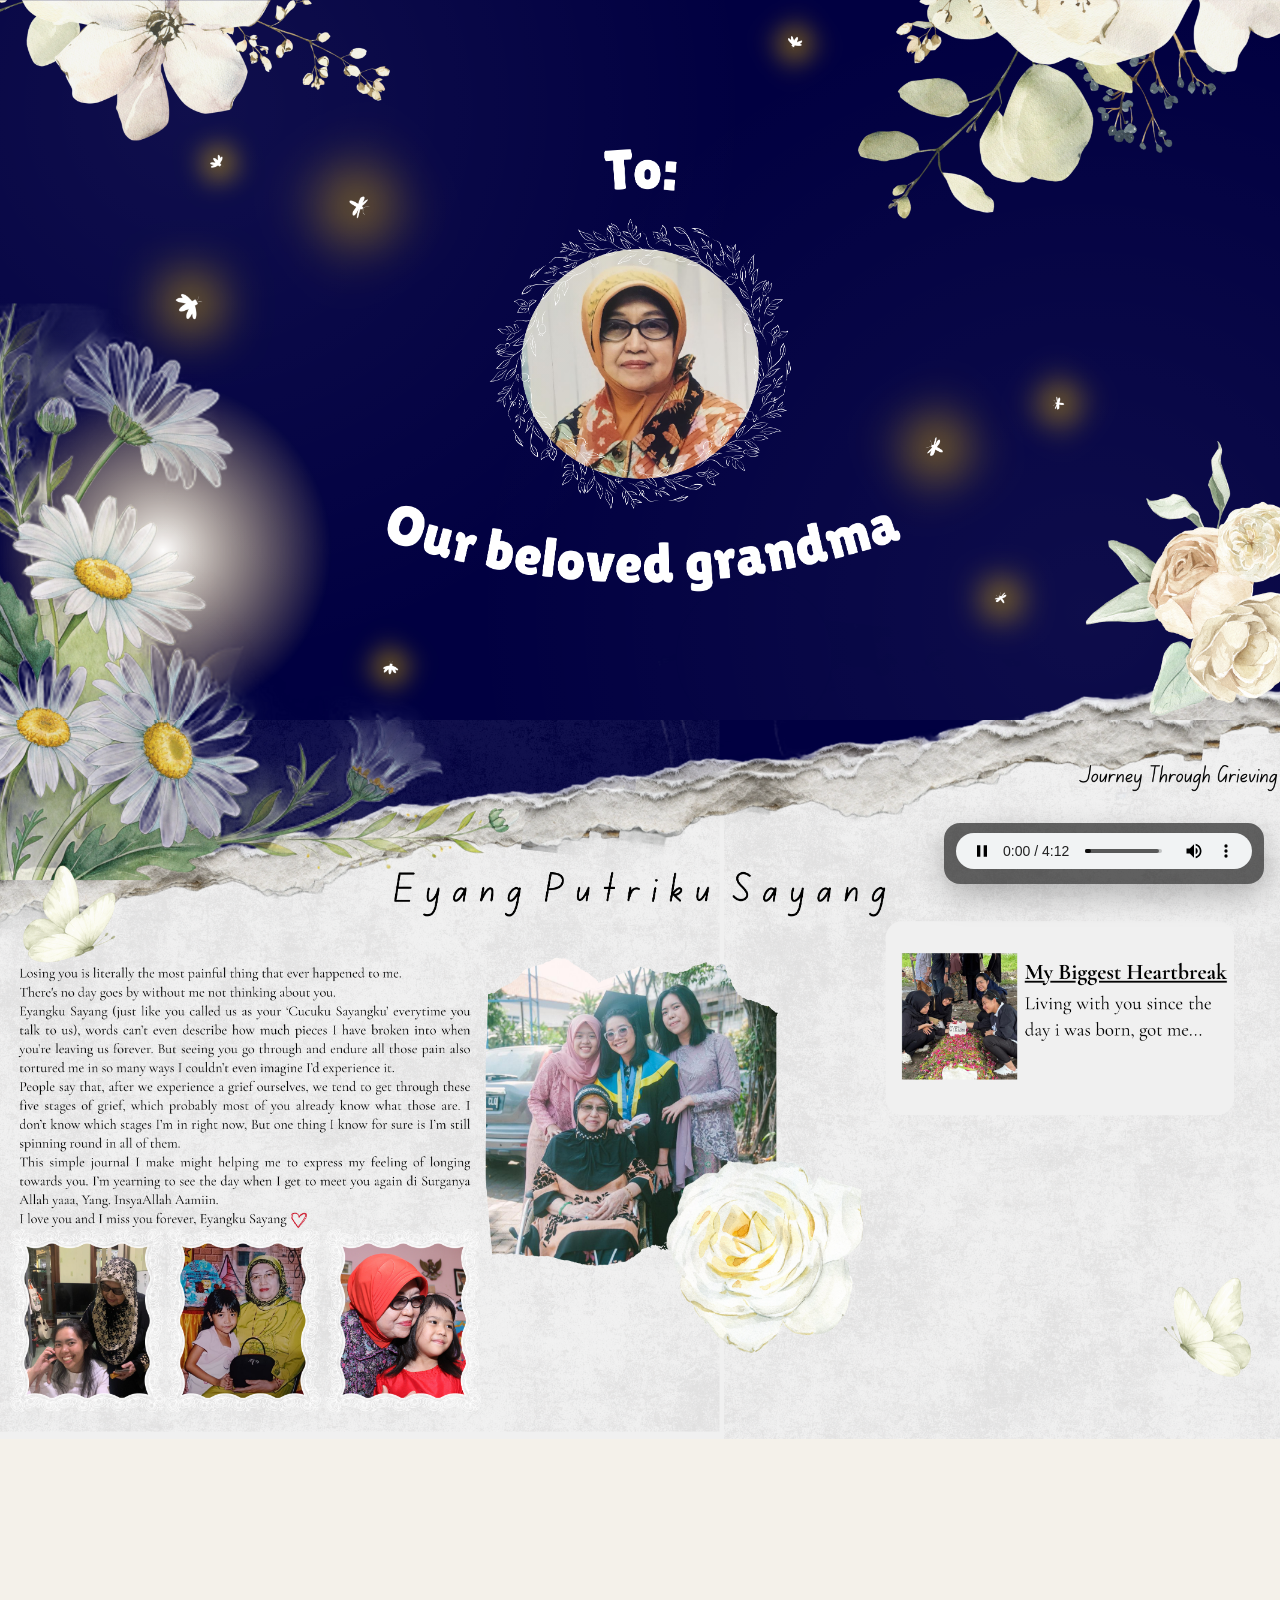
==== index.html @ 63ef4362 "Remember audio unlock across pages" ====
<!doctype html>
<html lang="en">
  <head>
    <meta charset="utf-8" />
    <meta name="viewport" content="width=device-width, initial-scale=1" />
    <title>In Memory Blog</title>
    <link rel="preconnect" href="https://fonts.googleapis.com" />
    <link rel="preconnect" href="https://fonts.gstatic.com" crossorigin />
    <link
      href="https://fonts.googleapis.com/css2?family=Baloo+2:wght@600;700&family=Cormorant+Garamond:wght@400;500;600&family=Dancing+Script:wght@500;700&display=swap"
      rel="stylesheet"
    />
    <link rel="stylesheet" href="styles.css" />
  </head>
  <body>
    <div class="audio-overlay" id="audio-overlay" aria-label="Start audio" role="button">
      <div class="audio-overlay-content">
        <p class="audio-overlay-title">Tap to start</p>
        <p class="audio-overlay-subtitle">Play the memory soundtrack</p>
      </div>
    </div>
    <div class="audio-player" aria-label="Background music">
      <audio
        id="bg-audio"
        class="audio-player-control"
        loop
        controls
        autoplay
        muted
        playsinline
        preload="auto"
      >
        <source src="assets/lagu 1.mp3" type="audio/mpeg" />
      </audio>
    </div>
    <main>
      <section class="panel cover" aria-labelledby="cover-title">
        <h1 id="cover-title" class="visually-hidden">Our beloved grandma</h1>
        <p class="visually-hidden">To: Our beloved grandma</p>
        <div class="cover-art">
          <img src="assets/cover.png" alt="Our beloved grandma" class="cover-image" />
        </div>
      </section>
      <section class="panel memory" id="page-2" aria-labelledby="memory-title">
        <div class="memory-art">
          <img src="assets/new 2.png" alt="Memory page design" class="memory-image" />
          <a class="memory-hotspot" href="page-3.html" aria-label="My Biggest Heartbreak"></a>
        </div>
        <div class="memory-inner">
          <p class="memory-tag">Journey Through Grieving</p>
          <h2 id="memory-title" class="memory-title">Eyang Putriku Sayang</h2>
          <div class="memory-layout">
            <div class="memory-text memory-text-left">
              <p>


                
                Losing you is literally the most painful thing that ever happened to me.
                There's no day goes by without me not thinking about you.
              </p>
            </div>
            <figure class="memory-photo torn-frame">
              <img src="assets/2.jpeg" alt="Grandma with family outside" />
            </figure>
            <div class="memory-card">
              <img src="assets/6.jpeg" alt="Graveside memory" />
              <div>
                <h3><a class="memory-card-link" href="page-3.html">My Biggest Heartbreak</a></h3>
                <p>Living with you since the day i was born, got me...</p>
              </div>
            </div>
          </div>
          <div class="memory-gallery" aria-label="Photo memories">
            <figure class="memory-frame torn-frame">
              <img src="assets/3.jpeg" alt="Grandma at home with family" />
            </figure>
            <figure class="memory-frame torn-frame">
              <img src="assets/4.jpeg" alt="Grandma and child at celebration" />
            </figure>
            <figure class="memory-frame torn-frame">
              <img src="assets/5.jpg" alt="Grandma and child sharing a hug" />
            </figure>
          </div>
        </div>
      </section>
    </main>
    <script>
      const audio = document.getElementById("bg-audio");
      const startAudio = () => {
        if (!audio) return;
        audio.play().catch(() => {});
      };

      const unmuteAudio = () => {
        if (!audio) return;
        if (audio.muted) audio.muted = false;
        audio.play().catch(() => {});
        sessionStorage.setItem("audioUnlocked", "1");
        window.removeEventListener("click", unmuteAudio);
        window.removeEventListener("scroll", unmuteAudio);
        document.getElementById("audio-overlay")?.classList.add("is-hidden");
      };

      window.addEventListener("DOMContentLoaded", () => {
        startAudio();
        if (sessionStorage.getItem("audioUnlocked") === "1") {
          unmuteAudio();
        }
      });
      window.addEventListener("click", unmuteAudio);
      window.addEventListener("scroll", unmuteAudio, { once: true });
      document.getElementById("audio-overlay")?.addEventListener("click", unmuteAudio);
    </script>
  </body>
</html>
---- styles.css ----
:root {
  color-scheme: only light;
  --night: #0a0a2a;
  --paper: #f4f1ea;
  --paper-deep: #e9e3d8;
  --ink: #262227;
  --ink-muted: #4e474b;
  --glow: rgba(248, 220, 159, 0.32);
  --torn-mask: url("data:image/svg+xml;utf8,<svg xmlns='http://www.w3.org/2000/svg' viewBox='0 0 200 200' preserveAspectRatio='none'><path fill='white' d='M0 10 L6 4 L16 12 L28 6 L40 10 L52 2 L64 8 L76 4 L88 10 L100 4 L112 12 L124 6 L136 10 L148 4 L160 8 L172 2 L184 10 L196 6 L200 12 L200 190 L194 196 L182 190 L170 196 L158 190 L146 198 L134 192 L122 196 L110 188 L98 196 L86 190 L74 198 L62 190 L50 196 L38 188 L26 196 L14 190 L2 196 L0 190 Z'/></svg>");
}

* {
  box-sizing: border-box;
}

body {
  margin: 0;
  font-family: "Cormorant Garamond", "Times New Roman", serif;
  color: var(--ink);
  background: var(--night);
}

.audio-player {
  position: fixed;
  right: 16px;
  bottom: 16px;
  width: clamp(220px, 30vw, 320px);
  height: auto;
  z-index: 10;
  border-radius: 16px;
  overflow: hidden;
  box-shadow: 0 12px 30px rgba(0, 0, 0, 0.25);
  background: rgba(0, 0, 0, 0.6);
  padding: 10px 12px;
}

.audio-overlay {
  position: fixed;
  inset: 0;
  display: grid;
  place-items: center;
  background: radial-gradient(circle at 20% 20%, rgba(255, 255, 255, 0.12), transparent 45%),
    rgba(7, 7, 20, 0.75);
  z-index: 20;
  cursor: pointer;
  backdrop-filter: blur(2px);
  transition: opacity 300ms ease, visibility 300ms ease;
}

.audio-overlay.is-hidden {
  opacity: 0;
  visibility: hidden;
}

.audio-overlay-content {
  padding: 22px 28px;
  text-align: center;
  border-radius: 20px;
  background: rgba(244, 241, 234, 0.92);
  box-shadow: 0 18px 36px rgba(0, 0, 0, 0.35);
}

.audio-overlay-title {
  font-family: "Baloo 2", "Trebuchet MS", sans-serif;
  font-size: clamp(1.4rem, 3.5vw, 2.2rem);
  margin: 0 0 6px;
  color: var(--ink);
}

.audio-overlay-subtitle {
  margin: 0;
  font-size: clamp(0.95rem, 2.1vw, 1.1rem);
  color: var(--ink-muted);
}

.audio-player-control {
  width: 100%;
  height: 36px;
}

main {
  display: flex;
  flex-direction: column;
}

.panel {
  min-height: 100vh;
  position: relative;
  background-size: cover;
  background-repeat: no-repeat;
  background-position: center;
  animation: fade-up 900ms ease both;
  overflow: hidden;
}

.panel::after {
  content: "";
  position: absolute;
  inset: 0;
  background: radial-gradient(circle at 15% 15%, rgba(255, 255, 255, 0.06), transparent 45%),
    radial-gradient(circle at 85% 85%, rgba(255, 255, 255, 0.05), transparent 50%);
  pointer-events: none;
}

.cover {
  background: var(--night);
  min-height: auto;
  padding: 0;
}

.cover-art {
  width: min(1366px, 100%);
  margin: 0 auto;
}

.cover-image {
  display: block;
  width: 100%;
  height: auto;
}

.page-three {
  background: var(--paper);
  min-height: auto;
  padding: 0;
}

.page-three-art {
  width: min(1366px, 100%);
  margin: 0 auto;
}

.page-three-image {
  display: block;
  width: 100%;
  height: auto;
}

.back-link {
  position: absolute;
  top: clamp(16px, 4vw, 28px);
  left: clamp(16px, 4vw, 28px);
  width: 40px;
  height: 40px;
  display: grid;
  place-items: center;
  border-radius: 999px;
  background: rgba(255, 255, 255, 0.75);
  color: #2b2a30;
  text-decoration: none;
  font-size: 1.35rem;
  box-shadow: 0 8px 16px rgba(0, 0, 0, 0.18);
}

.back-link:hover {
  background: rgba(255, 255, 255, 0.95);
}


.memory {
  background: var(--paper);
  padding: 0;
}

.memory::before {
  content: none;
}

.memory::after {
  content: none;
}

.memory-inner {
  display: none;
}

.memory-art {
  position: relative;
  width: min(1366px, 100%);
  margin: 0 auto;
}

.memory-image {
  display: block;
  width: 100%;
  height: auto;
}

.memory-hotspot {
  position: absolute;
  top: 30.5%;
  right: 14%;
  transform: translateX(152px);
  width: clamp(180px, 22vw, 260px);
  height: clamp(36px, 6vw, 64px);
  display: block;
  background: transparent;
  z-index: 2;
}

.memory-hotspot:hover {
  outline: 1px dashed rgba(0, 0, 0, 0.15);
}


.memory-tag {
  font-family: "Dancing Script", "Times New Roman", cursive;
  font-size: clamp(0.95rem, 2.2vw, 1.15rem);
  text-align: right;
  margin: 0 0 clamp(12px, 3vw, 20px);
  color: var(--ink-muted);
}


.memory-title {
  font-family: "Dancing Script", "Times New Roman", cursive;
  font-size: clamp(2rem, 4vw, 2.8rem);
  letter-spacing: 0.25rem;
  text-align: center;
  margin: 0 0 clamp(32px, 6vw, 52px);
}

.memory-layout {
  display: grid;
  grid-template-columns: minmax(220px, 1fr) minmax(240px, 320px) minmax(220px, 1fr);
  gap: clamp(20px, 4vw, 36px);
  align-items: start;
}

.memory-text {
  font-family: "Cormorant Garamond", "Times New Roman", serif;
  font-size: clamp(1.05rem, 2.5vw, 1.3rem);
  line-height: 1.85;
  color: var(--ink);
}

.memory-text-left {
  margin-top: 0;
  align-self: center;
}

.memory-card {
  display: flex;
  gap: 16px;
  align-items: center;
  padding: 18px 20px;
  background: rgba(255, 255, 255, 0.8);
  border-radius: 18px;
  box-shadow: 0 12px 22px rgba(60, 52, 52, 0.18);
  margin-top: 14px;
}

.memory-card img {
  width: 96px;
  height: 96px;
  object-fit: cover;
  border-radius: 18px;
  flex-shrink: 0;
}

.memory-card h3 {
  font-family: "Cormorant Garamond", "Times New Roman", serif;
  font-size: 1.1rem;
  font-style: italic;
  margin: 0 0 6px;
}

.memory-card-link {
  color: inherit;
  text-decoration: underline;
}

.memory-card-link:hover {
  text-decoration-thickness: 2px;
}

.memory-card p {
  margin: 0;
  font-family: "Cormorant Garamond", "Times New Roman", serif;
  font-size: 1rem;
  line-height: 1.5;
  color: var(--ink-muted);
}

.memory-text p {
  margin: 0 0 18px;
}

.memory-text p:last-child {
  margin-bottom: 0;
}

.torn-frame {
  margin: 0;
  padding: 12px;
  background: linear-gradient(165deg, rgba(255, 255, 255, 0.95), rgba(245, 240, 232, 0.9));
  box-shadow: 0 18px 30px rgba(47, 42, 42, 0.2);
  -webkit-mask-image: var(--torn-mask);
  -webkit-mask-size: 100% 100%;
  -webkit-mask-repeat: no-repeat;
  mask-image: var(--torn-mask);
  mask-size: 100% 100%;
  mask-repeat: no-repeat;
}

.torn-frame img {
  display: block;
  width: 100%;
  height: auto;
  object-fit: cover;
  border-radius: 6px;
}

.memory-photo {
  max-width: 320px;
  justify-self: center;
}

.memory-photo img {
  aspect-ratio: 3 / 4;
  height: auto;
  object-position: center 15%;
}

.memory-gallery {
  display: flex;
  gap: clamp(16px, 4vw, 28px);
  margin-top: clamp(28px, 7vw, 48px);
  align-items: flex-start;
}

.memory-frame {
  flex: 1 1 0;
  box-shadow: 0 12px 22px rgba(62, 52, 52, 0.22);
}

.memory-frame img {
  width: 100%;
  height: 100%;
  object-fit: cover;
  display: block;
  border-radius: 6px;
  aspect-ratio: 1 / 1;
}

.memory-frame:nth-child(1) {
  transform: rotate(-2.5deg);
}

.memory-frame:nth-child(2) {
  transform: rotate(1.2deg);
}

.memory-frame:nth-child(3) {
  transform: rotate(-1deg);
}

.visually-hidden {
  position: absolute;
  width: 1px;
  height: 1px;
  padding: 0;
  margin: -1px;
  overflow: hidden;
  clip: rect(0, 0, 0, 0);
  border: 0;
}

@keyframes fade-up {
  from {
    opacity: 0;
    transform: translateY(18px);
  }
  to {
    opacity: 1;
    transform: translateY(0);
  }
}

@media (max-width: 900px) {
  .panel {
    background-position: center top;
  }

  .memory {
    min-height: auto;
  }

  .memory-art {
    height: auto;
  }

  .memory-image {
    height: auto;
    object-fit: contain;
    object-position: center top;
  }



  .memory-layout {
    grid-template-columns: 1fr;
  }

  .memory-title {
    letter-spacing: 0.12rem;
  }

  .memory-tag {
    text-align: left;
  }

  .memory-gallery {
    flex-direction: column;
  }

  .memory-frame {
    transform: none;
  }
}
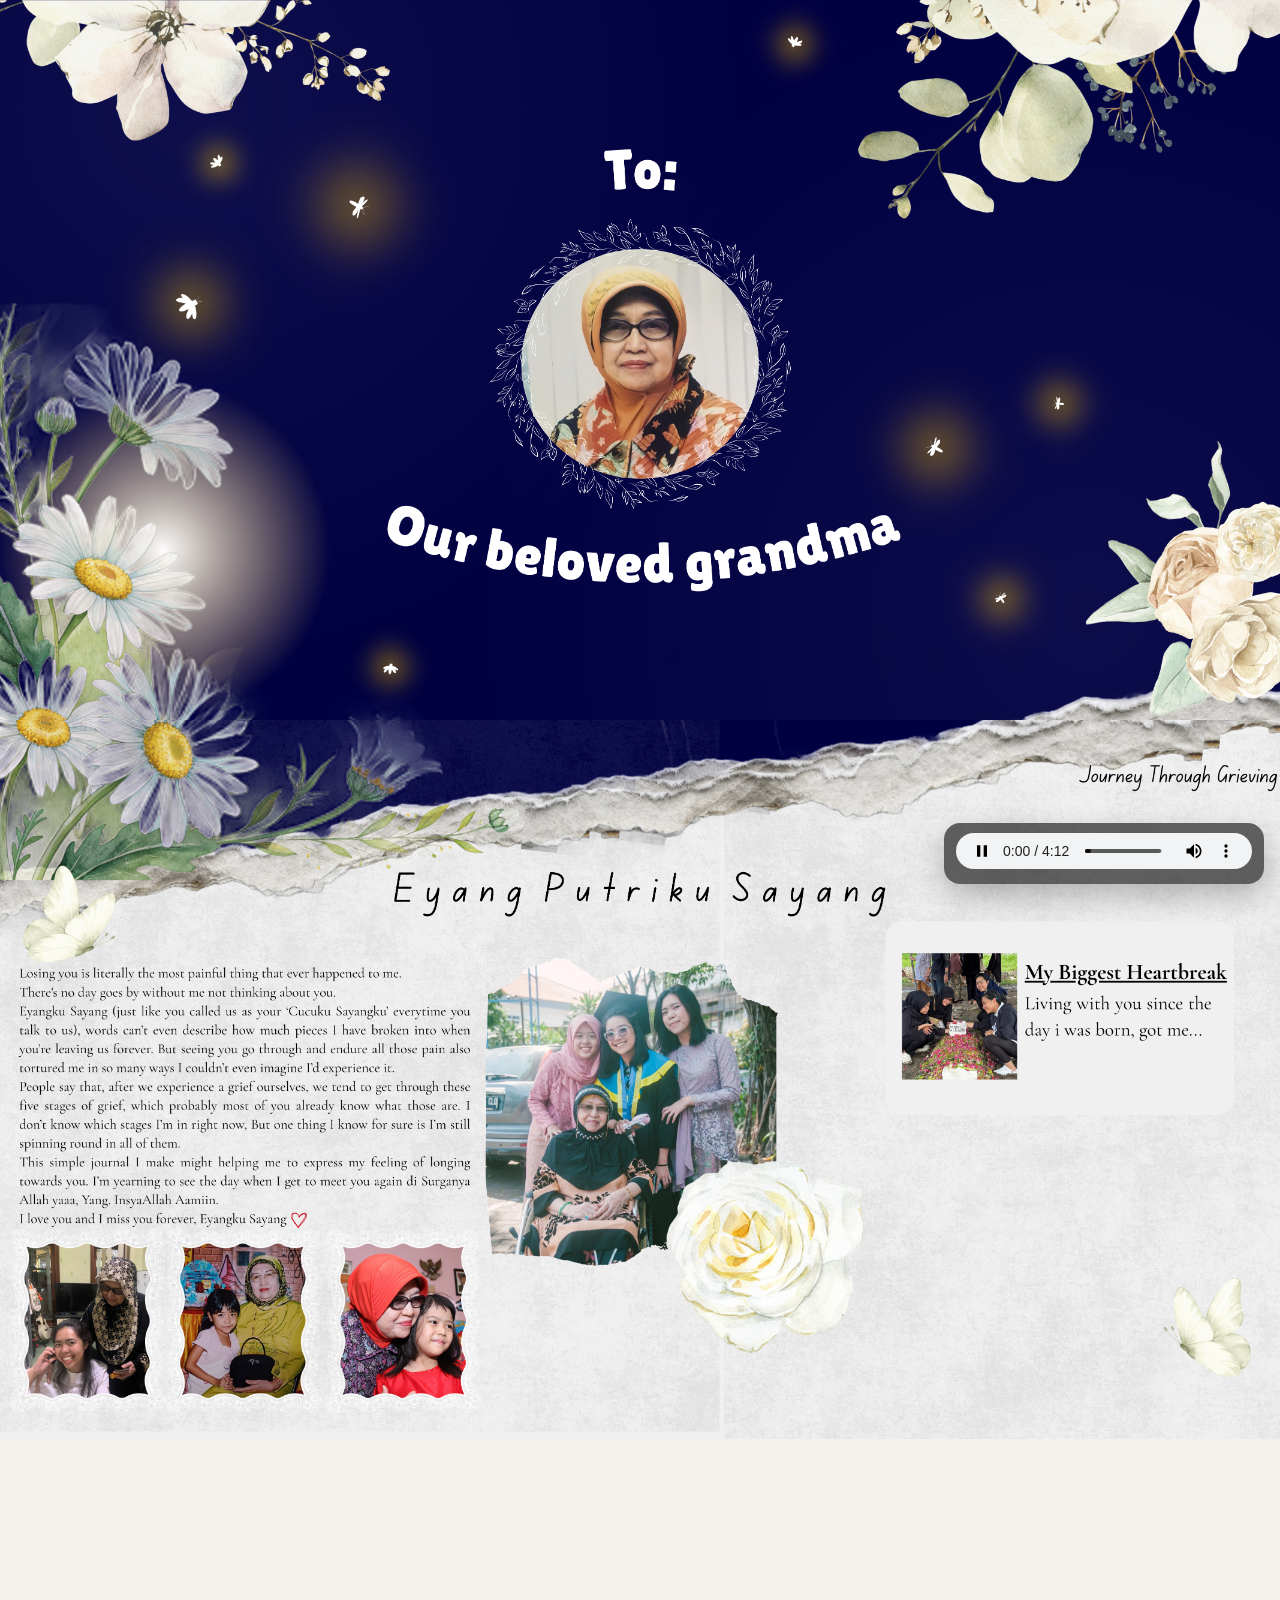
==== commit 01693478: "Persist audio playback time between pages" ====
--- a/index.html
+++ b/index.html
@@ -91,6 +91,21 @@
         audio.play().catch(() => {});
       };
 
+      const restoreAudioTime = () => {
+        if (!audio) return;
+        const savedTime = Number.parseFloat(sessionStorage.getItem("audioTime") || "0");
+        if (!Number.isNaN(savedTime) && savedTime > 0) {
+          audio.currentTime = savedTime;
+        }
+      };
+
+      const saveAudioTime = () => {
+        if (!audio) return;
+        if (!Number.isNaN(audio.currentTime)) {
+          sessionStorage.setItem("audioTime", String(audio.currentTime));
+        }
+      };
+
       const unmuteAudio = () => {
         if (!audio) return;
         if (audio.muted) audio.muted = false;
@@ -102,10 +117,18 @@
       };
 
       window.addEventListener("DOMContentLoaded", () => {
+        if (audio) {
+          audio.addEventListener("loadedmetadata", restoreAudioTime, { once: true });
+          audio.addEventListener("timeupdate", saveAudioTime);
+        }
         startAudio();
         if (sessionStorage.getItem("audioUnlocked") === "1") {
           unmuteAudio();
         }
+      });
+      window.addEventListener("beforeunload", saveAudioTime);
+      document.addEventListener("visibilitychange", () => {
+        if (document.visibilityState === "hidden") saveAudioTime();
       });
       window.addEventListener("click", unmuteAudio);
       window.addEventListener("scroll", unmuteAudio, { once: true });
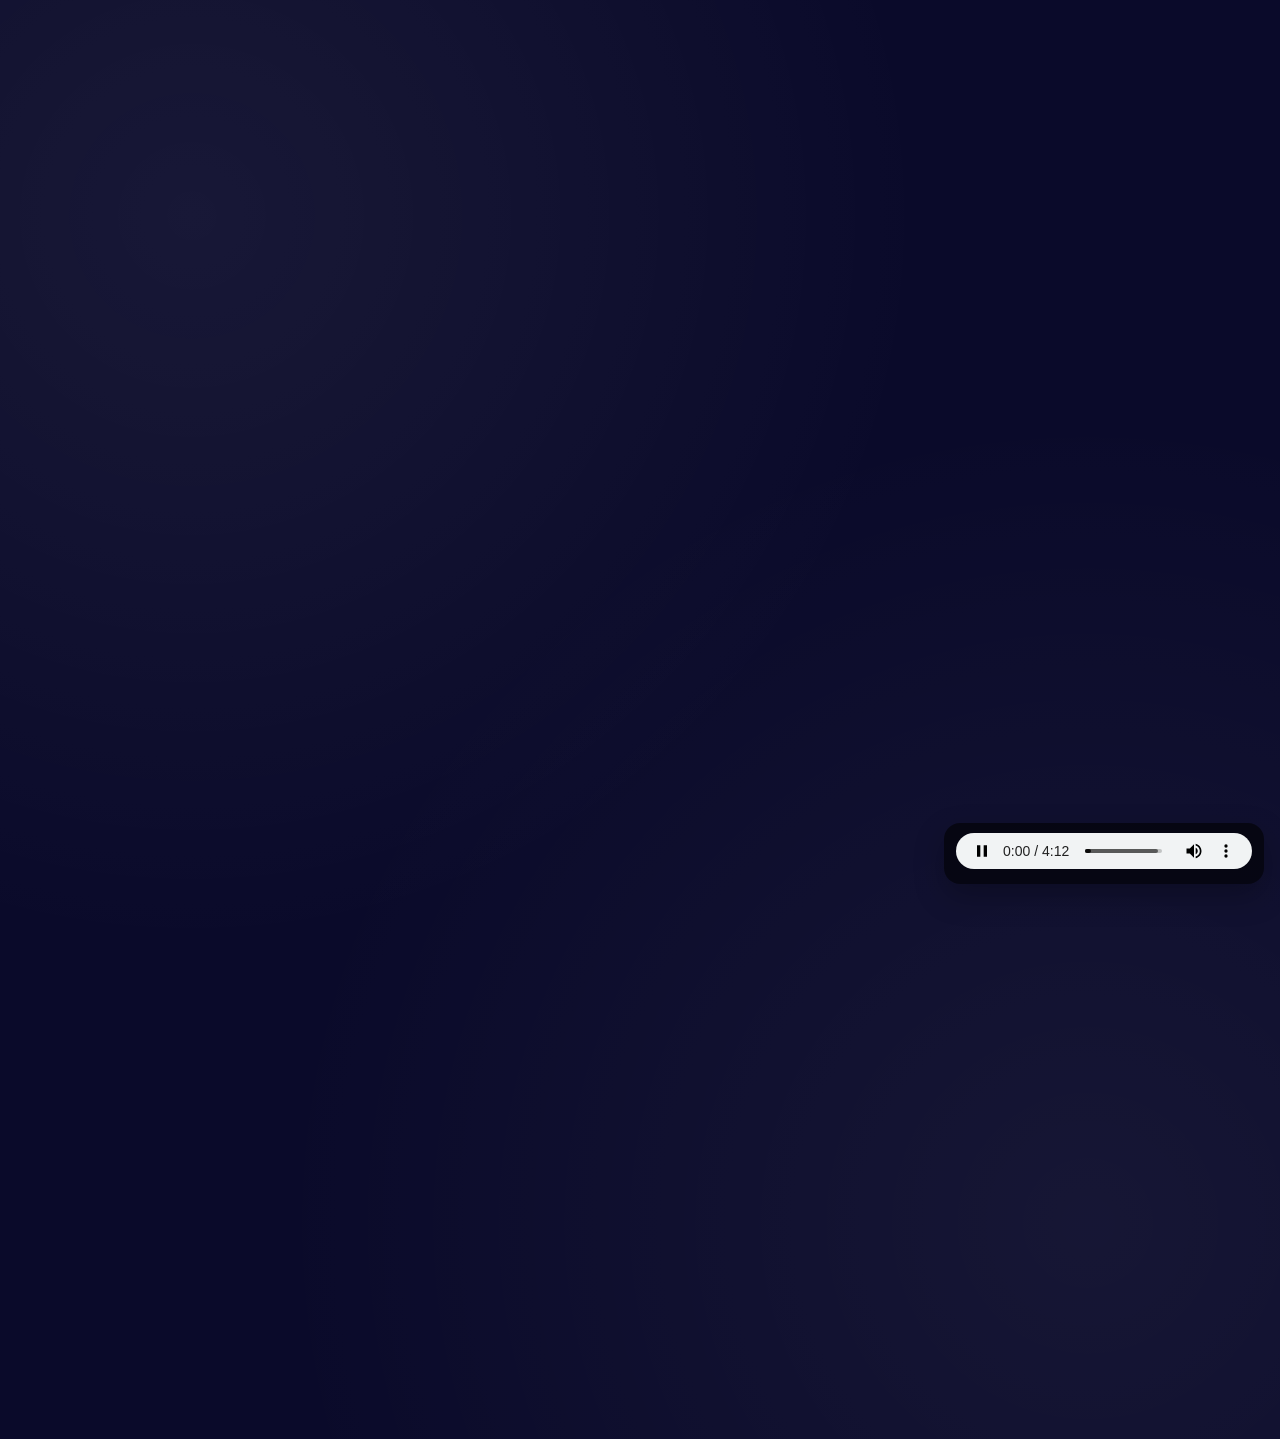
==== commit 55409409: "Update embeds and audio resume flow" ====
--- a/index.html
+++ b/index.html
@@ -34,58 +34,47 @@
       </audio>
     </div>
     <main>
-      <section class="panel cover" aria-labelledby="cover-title">
+      <section class="panel canva-embed" aria-labelledby="cover-title">
         <h1 id="cover-title" class="visually-hidden">Our beloved grandma</h1>
-        <p class="visually-hidden">To: Our beloved grandma</p>
-        <div class="cover-art">
-          <img src="assets/cover.png" alt="Our beloved grandma" class="cover-image" />
+        <div class="canva-embed-frame">
+          <iframe
+            title="Canva design"
+            loading="lazy"
+            src="https://www.canva.com/design/DAHAISSPr3w/5JedpQljwOhF-VFTBLcP_g/view?embed"
+            allowfullscreen="allowfullscreen"
+            allow="fullscreen"
+          ></iframe>
+          <a
+            class="desktop-hotspot-heartbreak"
+            href="page-3.html"
+            aria-label="My Biggest Heartbreak"
+            data-audio-save="true"
+          ></a>
         </div>
       </section>
-      <section class="panel memory" id="page-2" aria-labelledby="memory-title">
-        <div class="memory-art">
-          <img src="assets/new 2.png" alt="Memory page design" class="memory-image" />
-          <a class="memory-hotspot" href="page-3.html" aria-label="My Biggest Heartbreak"></a>
-        </div>
-        <div class="memory-inner">
-          <p class="memory-tag">Journey Through Grieving</p>
-          <h2 id="memory-title" class="memory-title">Eyang Putriku Sayang</h2>
-          <div class="memory-layout">
-            <div class="memory-text memory-text-left">
-              <p>
-
-
-                
-                Losing you is literally the most painful thing that ever happened to me.
-                There's no day goes by without me not thinking about you.
-              </p>
-            </div>
-            <figure class="memory-photo torn-frame">
-              <img src="assets/2.jpeg" alt="Grandma with family outside" />
-            </figure>
-            <div class="memory-card">
-              <img src="assets/6.jpeg" alt="Graveside memory" />
-              <div>
-                <h3><a class="memory-card-link" href="page-3.html">My Biggest Heartbreak</a></h3>
-                <p>Living with you since the day i was born, got me...</p>
-              </div>
-            </div>
-          </div>
-          <div class="memory-gallery" aria-label="Photo memories">
-            <figure class="memory-frame torn-frame">
-              <img src="assets/3.jpeg" alt="Grandma at home with family" />
-            </figure>
-            <figure class="memory-frame torn-frame">
-              <img src="assets/4.jpeg" alt="Grandma and child at celebration" />
-            </figure>
-            <figure class="memory-frame torn-frame">
-              <img src="assets/5.jpg" alt="Grandma and child sharing a hug" />
-            </figure>
-          </div>
+      <section class="mobile-portrait" aria-labelledby="mobile-title">
+        <h1 id="mobile-title" class="visually-hidden">Our beloved grandma</h1>
+        <div class="mobile-embed-frame">
+          <iframe
+            title="Canva mobile design"
+            loading="lazy"
+            src="https://www.canva.com/design/DAHAI4yhJ28/RmSjKlZbouXgaQ6EmwNLTg/view?embed"
+            allowfullscreen="allowfullscreen"
+            allow="fullscreen"
+            scrolling="yes"
+          ></iframe>
+          <a
+            class="mobile-hotspot-heartbreak"
+            href="page-3.html"
+            aria-label="My Biggest Heartbreak"
+            data-audio-save="true"
+          ></a>
         </div>
       </section>
     </main>
     <script>
       const audio = document.getElementById("bg-audio");
+      let isRestoringAudio = true;
       const startAudio = () => {
         if (!audio) return;
         audio.play().catch(() => {});
@@ -97,10 +86,12 @@
         if (!Number.isNaN(savedTime) && savedTime > 0) {
           audio.currentTime = savedTime;
         }
+        isRestoringAudio = false;
       };
 
       const saveAudioTime = () => {
         if (!audio) return;
+        if (isRestoringAudio) return;
         if (!Number.isNaN(audio.currentTime)) {
           sessionStorage.setItem("audioTime", String(audio.currentTime));
         }
@@ -116,6 +107,12 @@
         document.getElementById("audio-overlay")?.classList.add("is-hidden");
       };
 
+      const bindAudioSaveLinks = () => {
+        document.querySelectorAll("[data-audio-save]").forEach((link) => {
+          link.addEventListener("click", saveAudioTime);
+        });
+      };
+
       window.addEventListener("DOMContentLoaded", () => {
         if (audio) {
           audio.addEventListener("loadedmetadata", restoreAudioTime, { once: true });
@@ -123,6 +120,14 @@
         }
         startAudio();
         if (sessionStorage.getItem("audioUnlocked") === "1") {
+          document.getElementById("audio-overlay")?.classList.add("is-hidden");
+          unmuteAudio();
+        }
+        bindAudioSaveLinks();
+      });
+      window.addEventListener("pageshow", () => {
+        if (sessionStorage.getItem("audioUnlocked") === "1") {
+          document.getElementById("audio-overlay")?.classList.add("is-hidden");
           unmuteAudio();
         }
       });
--- a/styles.css
+++ b/styles.css
@@ -355,6 +355,141 @@
   transform: rotate(-1deg);
 }
 
+.canva-embed {
+  background: var(--night);
+  min-height: auto;
+  padding: 0;
+  display: flex;
+  flex-direction: column;
+  align-items: center;
+  gap: 0;
+}
+
+.canva-embed-frame {
+  position: relative;
+  width: 100%;
+  height: 0;
+  padding-top: 112.4451%;
+  overflow: hidden;
+  border-radius: 0;
+  box-shadow: none;
+  background: transparent;
+}
+
+.canva-embed-frame iframe {
+  position: absolute;
+  width: 100%;
+  height: 100%;
+  inset: 0;
+  border: none;
+}
+
+.desktop-hotspot-heartbreak {
+  position: absolute;
+  top: 64%;
+  left: 73%;
+  width: 20%;
+  height: 4.5%;
+  z-index: 2;
+  display: block;
+}
+
+.desktop-hotspot-heartbreak:hover {
+  outline: 1px dashed rgba(0, 0, 0, 0.2);
+}
+
+.canva-embed-link {
+  font-family: "Baloo 2", "Trebuchet MS", sans-serif;
+  font-size: 0.95rem;
+  color: rgba(255, 255, 255, 0.8);
+  text-decoration: none;
+}
+
+.canva-embed-link:hover {
+  text-decoration: underline;
+}
+
+.mobile-portrait {
+  display: none;
+  position: relative;
+  min-height: 100vh;
+  padding: 0;
+  color: #f6f2ec;
+  background: var(--night);
+}
+
+.mobile-embed-frame {
+  position: relative;
+  width: 100%;
+  height: 0;
+  margin: 0;
+  padding-top: 355.5556%;
+  overflow: hidden;
+  border-radius: 0;
+  box-shadow: 0 16px 28px rgba(0, 0, 0, 0.3);
+}
+
+.mobile-embed-frame iframe {
+  position: absolute;
+  width: 100%;
+  height: 100%;
+  inset: 0;
+  border: none;
+}
+
+.mobile-hotspot-heartbreak {
+  position: absolute;
+  top: 76.5%;
+  left: 62%;
+  width: 30%;
+  height: 6.5%;
+  z-index: 2;
+  display: block;
+}
+
+.mobile-hotspot-heartbreak:hover {
+  outline: 1px dashed rgba(255, 255, 255, 0.35);
+}
+
+.mobile-embed-link {
+  display: block;
+  text-align: center;
+  margin-top: 12px;
+  font-family: "Baloo 2", "Trebuchet MS", sans-serif;
+  font-size: 0.95rem;
+  color: rgba(255, 255, 255, 0.75);
+  text-decoration: none;
+}
+
+.mobile-embed-link:hover {
+  text-decoration: underline;
+}
+
+@media (max-width: 600px) {
+  .canva-embed {
+    padding: 16px 12px 28px;
+  }
+
+  .canva-embed-frame {
+    padding-top: 170%;
+    border-radius: 10px;
+  }
+}
+
+@media (max-width: 900px) {
+  .canva-embed {
+    display: none;
+  }
+
+  .mobile-portrait {
+    display: block;
+  }
+
+  .desktop-hotspot-heartbreak {
+    display: none;
+  }
+}
+
 .visually-hidden {
   position: absolute;
   width: 1px;
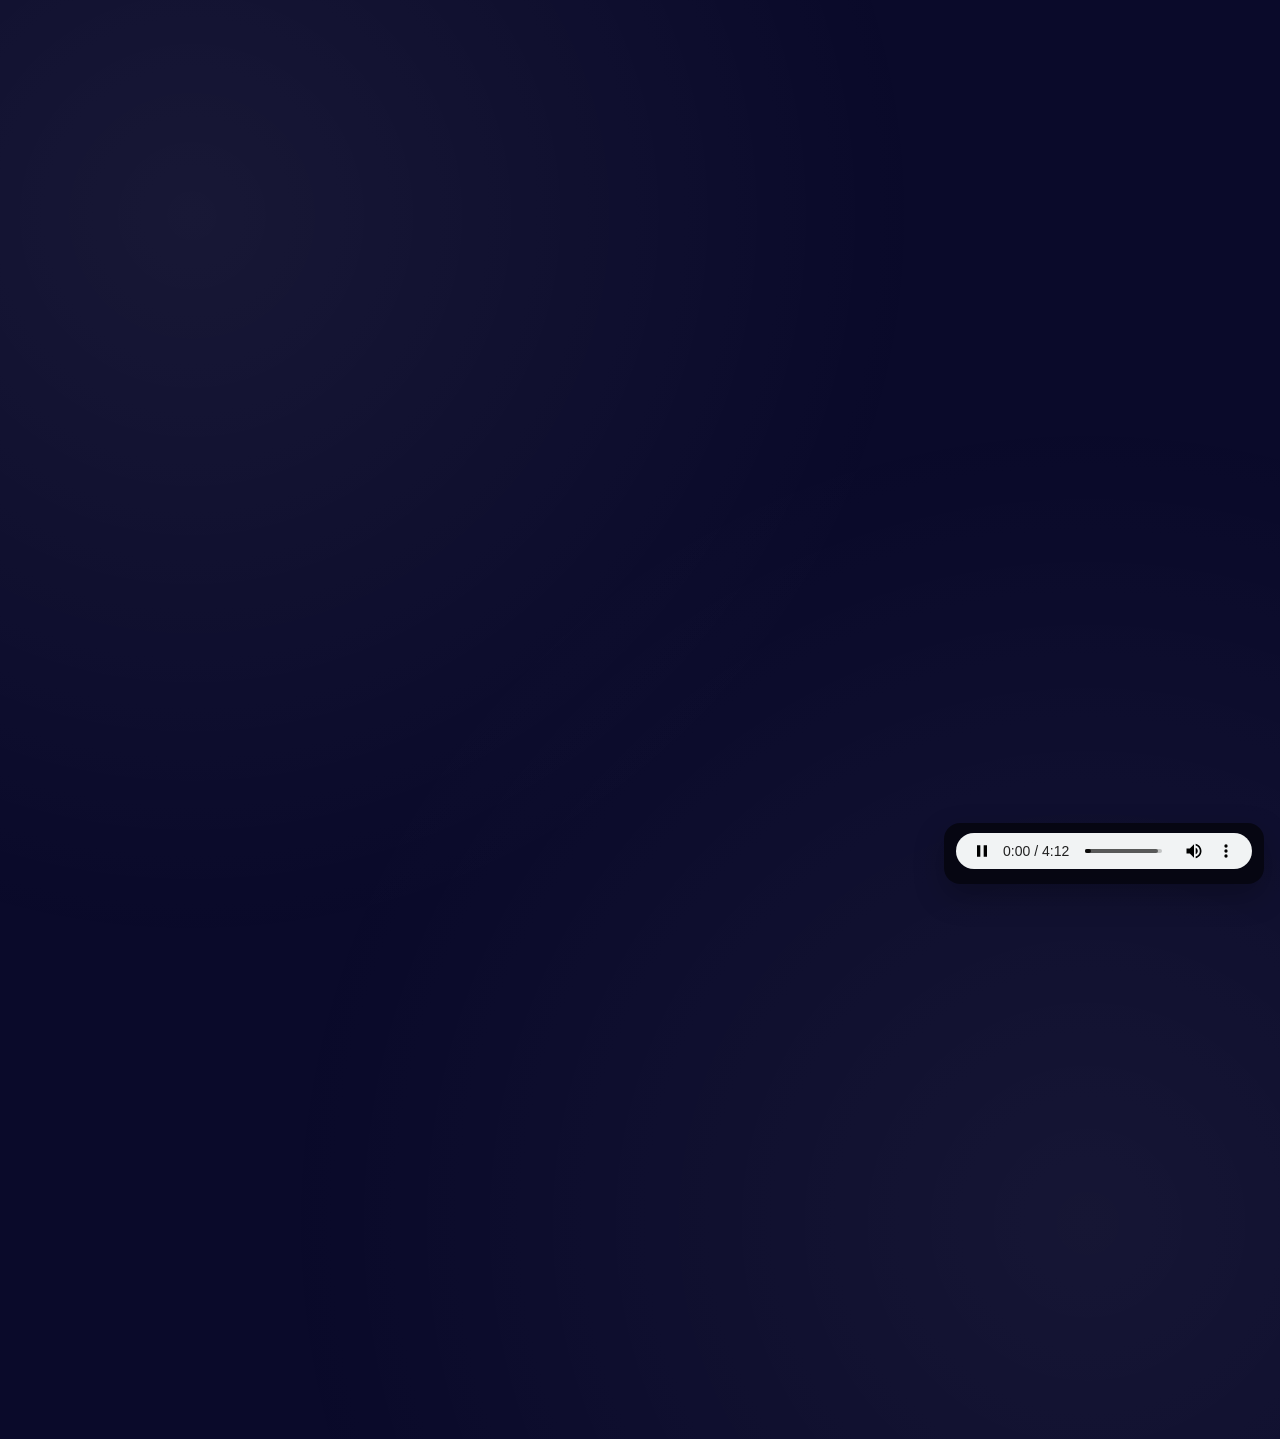
==== commit 1870d456: "Hide Canva controls on mobile embed" ====
--- a/index.html
+++ b/index.html
@@ -59,10 +59,8 @@
             title="Canva mobile design"
             loading="lazy"
             src="https://www.canva.com/design/DAHAI4yhJ28/RmSjKlZbouXgaQ6EmwNLTg/view?embed"
-            allowfullscreen="allowfullscreen"
-            allow="fullscreen"
-            scrolling="yes"
           ></iframe>
+          <div class="mobile-embed-ui-mask" aria-hidden="true"></div>
           <a
             class="mobile-hotspot-heartbreak"
             href="page-3.html"
--- a/styles.css
+++ b/styles.css
@@ -437,6 +437,18 @@
   border: none;
 }
 
+.mobile-embed-ui-mask {
+  position: absolute;
+  top: clamp(10px, 2vw, 18px);
+  right: clamp(10px, 2vw, 18px);
+  width: clamp(92px, 18vw, 128px);
+  height: clamp(36px, 7vw, 52px);
+  background: linear-gradient(135deg, rgba(10, 10, 42, 0.95), rgba(10, 10, 42, 0.7));
+  border-radius: 12px;
+  z-index: 3;
+  pointer-events: auto;
+}
+
 .mobile-hotspot-heartbreak {
   position: absolute;
   top: 76.5%;
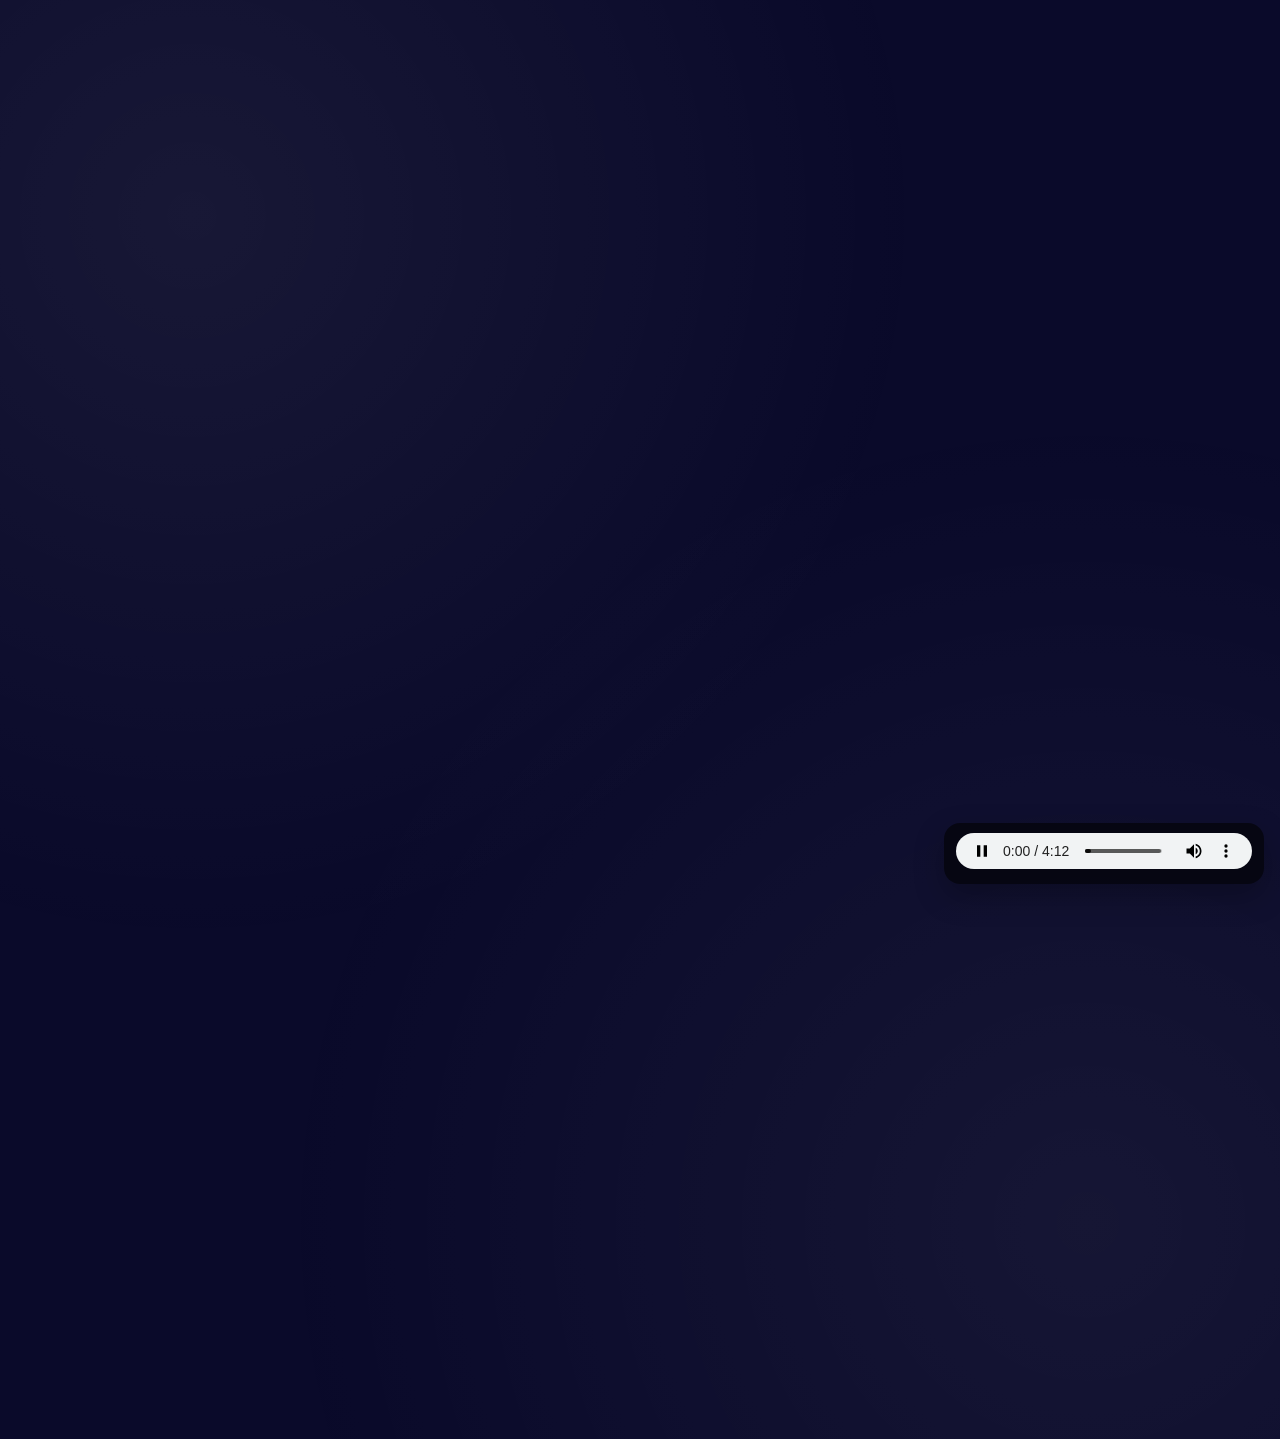
==== commit 8ebde22a: "Add GA4 tracking script" ====
--- a/index.html
+++ b/index.html
@@ -3,7 +3,14 @@
   <head>
     <meta charset="utf-8" />
     <meta name="viewport" content="width=device-width, initial-scale=1" />
-    <title>In Memory Blog</title>
+    <script async src="https://www.googletagmanager.com/gtag/js?id=G-V203E5FRMQ"></script>
+    <script>
+      window.dataLayer = window.dataLayer || [];
+      function gtag(){dataLayer.push(arguments);}
+      gtag('js', new Date());
+      gtag('config', 'G-V203E5FRMQ');
+    </script>
+    <title>🌻 Journey Through Grieving</title>
     <link rel="preconnect" href="https://fonts.googleapis.com" />
     <link rel="preconnect" href="https://fonts.gstatic.com" crossorigin />
     <link
@@ -46,7 +53,7 @@
           ></iframe>
           <a
             class="desktop-hotspot-heartbreak"
-            href="page-3.html"
+            href="page3web-view.html"
             aria-label="My Biggest Heartbreak"
             data-audio-save="true"
           ></a>
@@ -63,7 +70,7 @@
           <div class="mobile-embed-ui-mask" aria-hidden="true"></div>
           <a
             class="mobile-hotspot-heartbreak"
-            href="page-3.html"
+            href="page3mobile-view.html"
             aria-label="My Biggest Heartbreak"
             data-audio-save="true"
           ></a>
@@ -111,6 +118,7 @@
         });
       };
 
+
       window.addEventListener("DOMContentLoaded", () => {
         if (audio) {
           audio.addEventListener("loadedmetadata", restoreAudioTime, { once: true });
--- a/styles.css
+++ b/styles.css
@@ -119,21 +119,56 @@
   height: auto;
 }
 
-.page-three {
+.page-three-embed {
   background: var(--paper);
   min-height: auto;
   padding: 0;
 }
 
-.page-three-art {
+.page-three-embed-frame {
+  position: relative;
   width: min(1366px, 100%);
+  height: 0;
   margin: 0 auto;
-}
-
-.page-three-image {
-  display: block;
-  width: 100%;
-  height: auto;
+  padding-top: 56.2225%;
+  overflow: hidden;
+  border-radius: 0;
+  box-shadow: none;
+}
+
+.page-three-embed-frame iframe {
+  position: absolute;
+  width: 100%;
+  height: 100%;
+  inset: 0;
+  border: none;
+}
+
+.page-three-mobile {
+  display: none;
+  position: relative;
+  min-height: 100vh;
+  padding: 0;
+  background: var(--night);
+}
+
+.page-three-mobile-frame {
+  position: relative;
+  width: 100%;
+  height: 0;
+  margin: 0;
+  padding-top: 177.7778%;
+  overflow: hidden;
+  border-radius: 0;
+  box-shadow: none;
+}
+
+.page-three-mobile-frame iframe {
+  position: absolute;
+  width: 100%;
+  height: 100%;
+  inset: 0;
+  border: none;
 }
 
 .back-link {
@@ -382,21 +417,20 @@
   height: 100%;
   inset: 0;
   border: none;
+  pointer-events: none;
 }
 
 .desktop-hotspot-heartbreak {
   position: absolute;
-  top: 64%;
+  top: 65.5%;
   left: 73%;
-  width: 20%;
-  height: 4.5%;
-  z-index: 2;
-  display: block;
-}
-
-.desktop-hotspot-heartbreak:hover {
-  outline: 1px dashed rgba(0, 0, 0, 0.2);
-}
+  width: 18%;
+  height: 3.5%;
+  z-index: 4;
+  display: block;
+  cursor: pointer;
+}
+
 
 .canva-embed-link {
   font-family: "Baloo 2", "Trebuchet MS", sans-serif;
@@ -451,17 +485,16 @@
 
 .mobile-hotspot-heartbreak {
   position: absolute;
-  top: 76.5%;
-  left: 62%;
-  width: 30%;
-  height: 6.5%;
-  z-index: 2;
-  display: block;
-}
-
-.mobile-hotspot-heartbreak:hover {
-  outline: 1px dashed rgba(255, 255, 255, 0.35);
-}
+  top: 77.2%;
+  left: 70%;
+  width: 22%;
+  height: 3.2%;
+  z-index: 4;
+  display: block;
+  cursor: pointer;
+}
+
+
 
 .mobile-embed-link {
   display: block;
@@ -486,6 +519,14 @@
     padding-top: 170%;
     border-radius: 10px;
   }
+
+  .back-link {
+    width: 24px;
+    height: 24px;
+    font-size: 0.85rem;
+    top: 8px;
+    left: 8px;
+  }
 }
 
 @media (max-width: 900px) {
@@ -494,6 +535,18 @@
   }
 
   .mobile-portrait {
+    display: block;
+  }
+
+  .mobile-embed-frame iframe {
+    pointer-events: none;
+  }
+
+  .page-three-embed {
+    display: none;
+  }
+
+  .page-three-mobile {
     display: block;
   }
 
